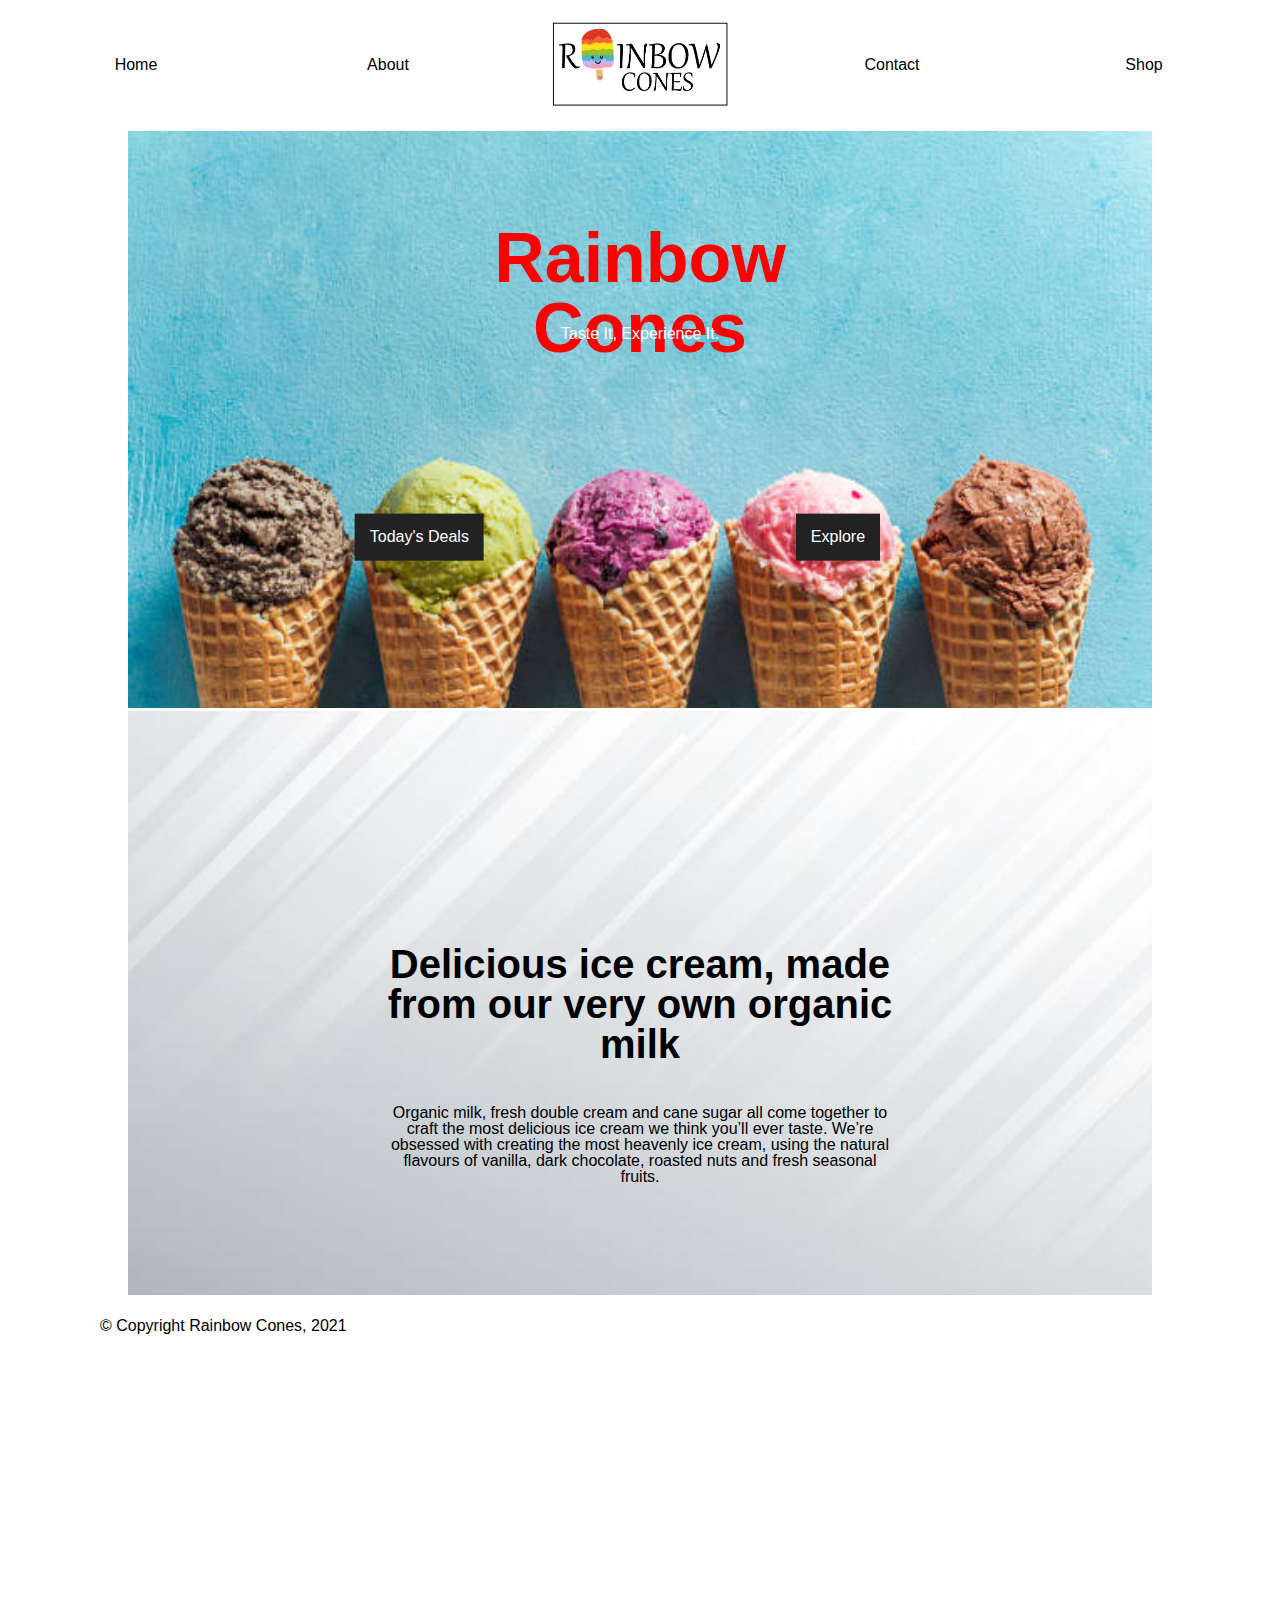
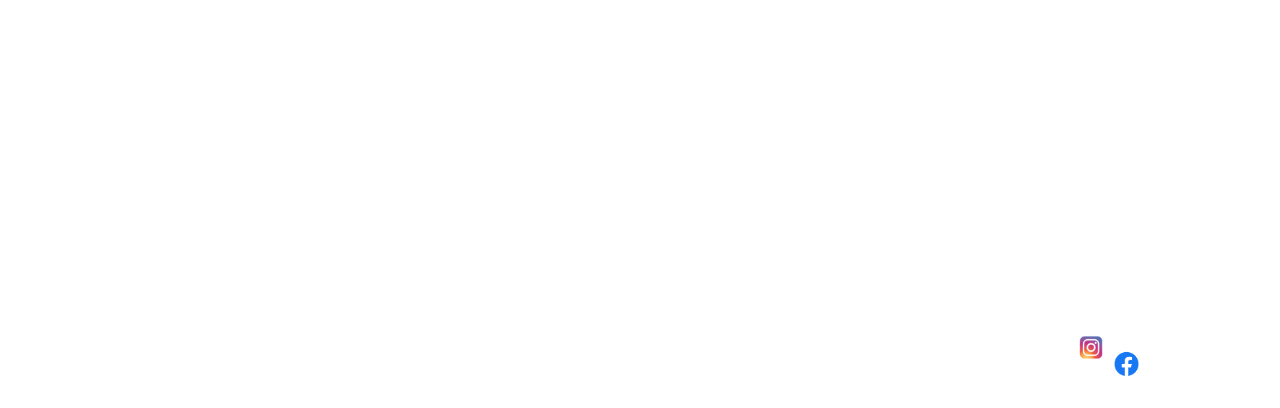
==== index.html @ d396a9e8 "first commit" ====
<!DOCTYPE html>
<html lang="en">

<head>
    <meta charset="UTF-8">
    <meta http-equiv="X-UA-Compatible" content="IE=edge">
    <meta name="viewport" content="width=device-width, initial-scale=1.0">
    <link rel="stylesheet" href="https://cdn.iconmonstr.com/1.3.0/css/iconmonstr-iconic-font.min.css">
    <link rel="stylesheet" href="css/main.css">
    <title>Rainbow Cones</title>
</head>

<!-- Body Section -->

<body>
    <div class="container">
        <header>
            
            <nav class="main-nav">
                <ul class="nav-list">
                    <li><a href="#home" class="">Home</a></li>
                    <li><a href="#about" class="">About</a></li>
                    <li><img src="./images/logo.png" alt="icecream logo"></li>
                    <li><a href="#contact" class="">Contact</a></li>
                    <li><a href="#shop" class="">Shop</a></li>
                </ul>
            </nav>
        </header>
        <main>

            <!-- main banner  -->
            <section class="banner">
                <div>
                    <img src="./images/icecream background banner.jpg" alt="icecream background">
                    <h1>Rainbow Cones</h1>
                    <p>
                        Taste It, Experience It.
                    </p>

                    <a href="#" class="blackbutton1"><span>Today's Deals</span><i class="im im-play"></i></a>
                    <a href="#" class="blackbutton2"><span>Explore</span><i class="im im-play"></i></a>
                </div>
            </section>

            <!-- second banner -->

            <section class="second-banner">
                <div>
                    <img src="./images/white background.jpg"alt="white backgorund">
                    <h2>Delicious ice cream, made from our very own organic milk</h2>
                    <p>
                        Organic milk, fresh double cream and cane sugar all come together to craft the most delicious ice cream we think you’ll ever taste. We’re obsessed with creating the most heavenly ice cream, using the natural flavours of vanilla, dark chocolate, roasted nuts and fresh seasonal fruits.
                    </p>
                </div>
            </section>
        </main>

        <!----------------------------------- footer section ------------------------------------->

        <footer>
            <nav>
                <ul class="socialmedia-list">
                    <li class="media1"><img src="./images/insta logo.png" alt="instagram logo"></li>
                    <li class="media2"><img src="./images/Facebook-logo.png" alt="facebook logo"></li>
                </ul>
            </nav>
            <p>&copy; Copyright Rainbow Cones, 2021</P>
        </footer>

    </div>

</body>

</html>
---- css/main.css ----
html,
body,
div,
span,
applet,
object,
iframe,
h1,
h2,
h3,
h4,
h5,
h6,
p,
blockquote,
pre,
a,
abbr,
acronym,
address,
big,
cite,
code,
del,
dfn,
em,
img,
ins,
kbd,
q,
s,
samp,
small,
strike,
strong,
sub,
sup,
tt,
var,
b,
u,
i,
center,
dl,
dt,
dd,
ol,
ul,
li,
fieldset,
form,
label,
legend,
table,
caption,
tbody,
tfoot,
thead,
tr,
th,
td,
article,
aside,
canvas,
details,
embed,
figure,
figcaption,
footer,
header,
hgroup,
menu,
nav,
output,
ruby,
section,
summary,
time,
mark,
audio,
video {
    margin: 0;
    padding: 0;
    border: 0;
    font-size: 100%;
    font: inherit;
    vertical-align: baseline;
}

/* HTML5 display-role reset for older browsers */
article,
aside,
details,
figcaption,
figure,
footer,
header,
hgroup,
menu,
nav,
section {
    display: block;
}

body {
    line-height: 1;
}

ol,
ul {
    list-style: none;
}

blockquote,
q {
    quotes: none;
}

blockquote:before,
blockquote:after,
q:before,
q:after {
    content: none;
}

table {
    border-collapse: collapse;
    border-spacing: 0;
}

/* CSS STYLE */

body {
    font-family: 'Open Sans', 'Helvetica Neue', sans-serif;
}

.container {
    max-width: 1500px;
    margin: 0 auto;
}

/* Headings */
h1 {
    text-align: center;
    position: absolute;
    top: 28%;
    left: 50%;
    transform: translate(-50%, -50%);
    color: red;
    font-size: 70px;
    margin-bottom: 20px;
    font-weight: bold;
}

h2 {
    text-align: center;
    position: absolute;
    top: 50%;
    left: 50%;
    transform: translate(-50%, -50%);
    color: black;
    font-size: 40px;
    margin-bottom: 20px;
    font-weight: bold;
}

span {
    vertical-align: middle;
}

.im-play {
    vertical-align: middle;
}

/* adding color and padding to nav section */

nav {
    padding: 10px;
}

/* nav li center */

nav li {
    display: block;
    text-align: center;
    padding: 12px 0;
}

/* remove underline and change colour */

nav li a {
    color: black;
    text-decoration: none;
}

/* color lists when hover */

nav li:hover a {
    color: pink;
}

nav img {
    width: 70%;
    text-align: center;
}

.media1 {
    width: 10.5%;
}

.media2 {
    width: 5%;
}

.container nav li {
    display: block;
    text-align: center;
    padding: 12px 0;
}


/* adjust size */

section {
    width: 80%;
    margin: 0 auto;
}

footer {
    width: 100%;
}

footer {
    padding-left: 100px;
}

.banner {
    position: relative;
}

.banner img {
    width: 100%;
}

.second-banner {
    position: relative;
}

.second-banner img {
    width: 100%;
}

/* paragraphs */

.banner p {
    color: white;
    text-align: center;
    font-size: 1rem;
    position: absolute;
    top: 35%;
    left: 50%;
    transform: translate(-50%, -50%);
}

.second-banner p {
    color: black;
    text-align: center;
    font-size: 1rem;
    position: absolute;
    top: 74%;
    left: 50%;
    transform: translate(-50%, -50%);
}


.blackbutton1 {
    text-decoration: none;
    background-color: #222;
    color: white;
    padding: 15px;
    margin-left: 10px;
    vertical-align: middle;
    display: inline-block;
    position: absolute;
    top: 70%;
    left: 30%;
    transform: translate(-70%, -50%);
}

.blackbutton2 {
    text-decoration: none;
    background-color: #222;
    color: white;
    padding: 15px;
    margin-left: 10px;
    vertical-align: middle;
    display: inline-block;
    position: absolute;
    top: 70%;
    left: 70%;
    transform: translate(-70%, -50%);
}

nav li {
    flex: 1;
}

.nav-list {
    display: flex;
    align-items: center;
}

.media1 {
    position: absolute;
    left: 80%;
    top: 210%;
}

.media2 {
    position: absolute;
    left: 85.5%;
    top: 215.3%;
}
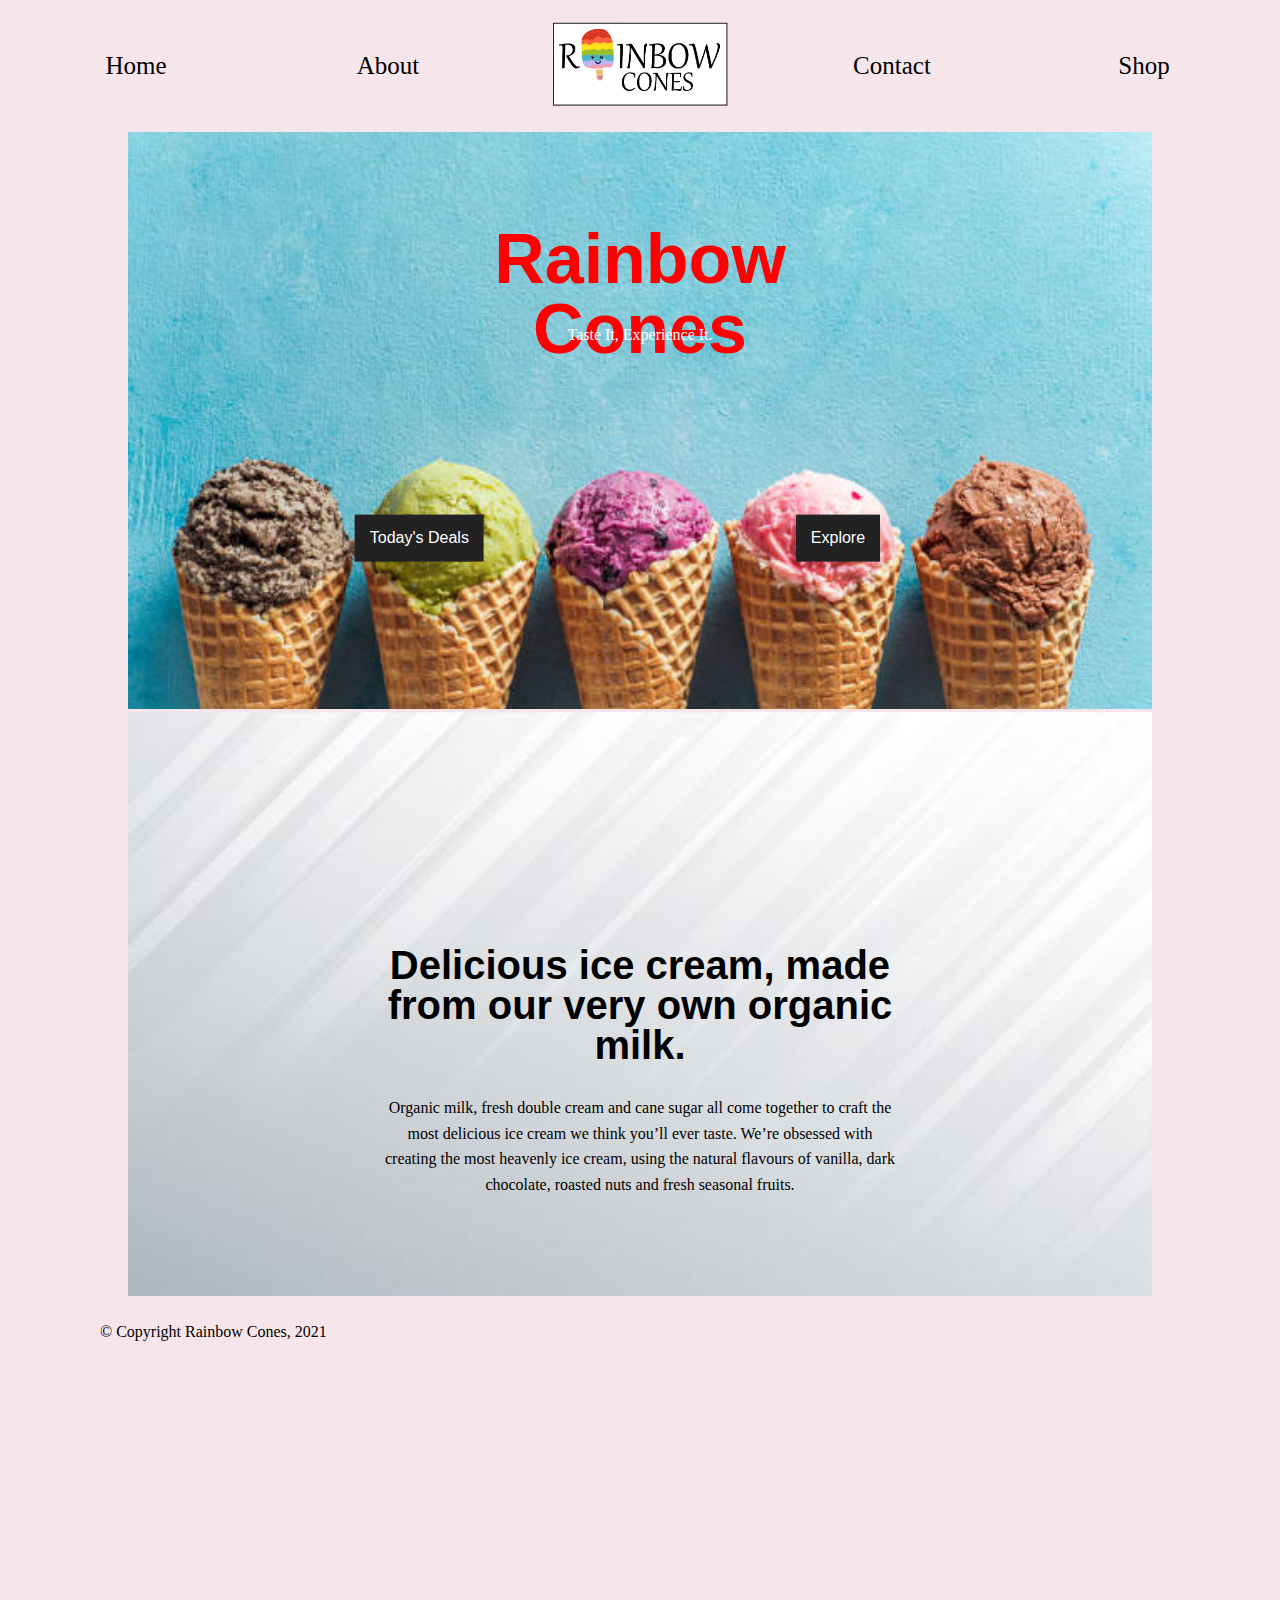
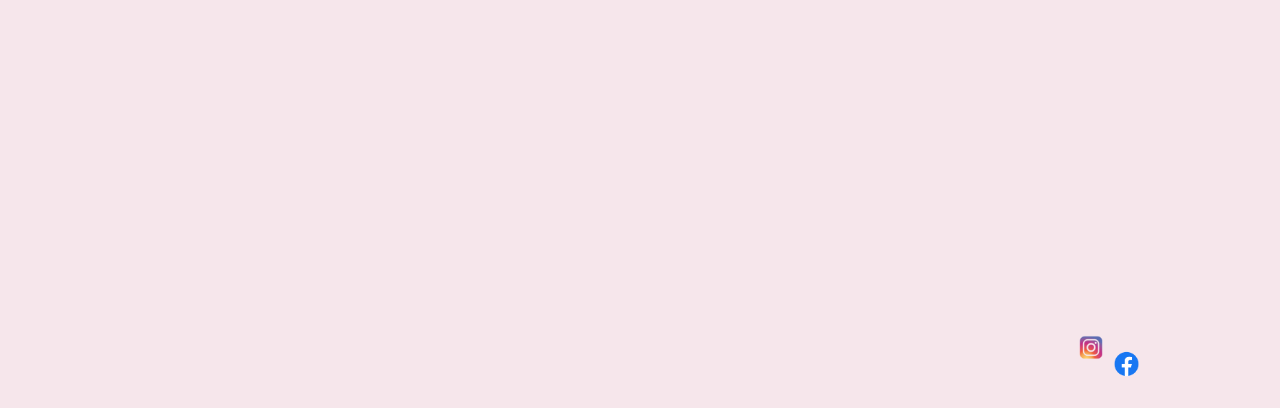
==== commit 0757beec: "edit css" ====
--- a/index.html
+++ b/index.html
@@ -8,20 +8,21 @@
     <link rel="stylesheet" href="https://cdn.iconmonstr.com/1.3.0/css/iconmonstr-iconic-font.min.css">
     <link rel="stylesheet" href="css/main.css">
     <title>Rainbow Cones</title>
+
 </head>
 
 <!-- Body Section -->
 
 <body>
     <div class="container">
-        <header>
+        <header class="">
             
             <nav class="main-nav">
                 <ul class="nav-list">
-                    <li><a href="#home" class="">Home</a></li>
-                    <li><a href="#about" class="">About</a></li>
-                    <li><img src="./images/logo.png" alt="icecream logo"></li>
-                    <li><a href="#contact" class="">Contact</a></li>
+                    <li><a href="index.html" class="">Home</a></li>
+                    <li><a href="about.html" class="">About</a></li>
+                    <li><a href="index.html"><img src="./images/logo.png" alt="icecream logo"></a></li>
+                    <li><a href="contact.html" class="">Contact</a></li>
                     <li><a href="#shop" class="">Shop</a></li>
                 </ul>
             </nav>
@@ -32,13 +33,13 @@
             <section class="banner">
                 <div>
                     <img src="./images/icecream background banner.jpg" alt="icecream background">
-                    <h1>Rainbow Cones</h1>
+                    <h1 class="heading-class">Rainbow Cones</h1>
                     <p>
                         Taste It, Experience It.
                     </p>
 
-                    <a href="#" class="blackbutton1"><span>Today's Deals</span><i class="im im-play"></i></a>
-                    <a href="#" class="blackbutton2"><span>Explore</span><i class="im im-play"></i></a>
+                    <a href="#" class="blackbutton1"><span>Today's Deals   </span><i class="im im-play"></i></a>
+                    <a href="#" class="blackbutton2"><span>Explore   </span><i class="im im-play"></i></a>
                 </div>
             </section>
 
@@ -47,7 +48,7 @@
             <section class="second-banner">
                 <div>
                     <img src="./images/white background.jpg"alt="white backgorund">
-                    <h2>Delicious ice cream, made from our very own organic milk</h2>
+                    <h2 class="h2-class">Delicious ice cream, made from our very own organic milk.</h2>
                     <p>
                         Organic milk, fresh double cream and cane sugar all come together to craft the most delicious ice cream we think you’ll ever taste. We’re obsessed with creating the most heavenly ice cream, using the natural flavours of vanilla, dark chocolate, roasted nuts and fresh seasonal fruits.
                     </p>
@@ -69,6 +70,6 @@
 
     </div>
 
-</body>
+</body>  
 
 </html>--- a/css/main.css
+++ b/css/main.css
@@ -132,11 +132,26 @@
 
 body {
     font-family: 'Open Sans', 'Helvetica Neue', sans-serif;
+    background-color: #F6E6EB;
+}
+
+.nav-list {
+    font-family: fantasy;
+    font-size: 25px;
 }
 
 .container {
     max-width: 1500px;
     margin: 0 auto;
+}
+
+.container {
+    max-width: 1500px;
+    margin: 0 0;
+}
+
+.header-class {
+    background-color: pink;
 }
 
 /* Headings */
@@ -152,7 +167,7 @@
     font-weight: bold;
 }
 
-h2 {
+.h2-class {
     text-align: center;
     position: absolute;
     top: 50%;
@@ -164,6 +179,19 @@
     font-weight: bold;
 }
 
+h2 {
+    color: black;
+    font-size: 60px;
+    margin-bottom: 20px;
+    font-weight: bold;
+}
+h3 {
+    color: black;
+    font-size: 30px;
+    margin-bottom: 20px;
+    font-weight: bold;
+}
+
 span {
     vertical-align: middle;
 }
@@ -184,6 +212,7 @@
     display: block;
     text-align: center;
     padding: 12px 0;
+    
 }
 
 /* remove underline and change colour */
@@ -196,7 +225,8 @@
 /* color lists when hover */
 
 nav li:hover a {
-    color: pink;
+    color: red;
+    text-decoration: underline;
 }
 
 nav img {
@@ -251,6 +281,11 @@
 }
 
 /* paragraphs */
+
+p {
+    font-family: cursive;
+    line-height: 1.6;
+}
 
 .banner p {
     color: white;
@@ -320,4 +355,96 @@
     position: absolute;
     left: 85.5%;
     top: 215.3%;
-}+}
+
+
+
+
+
+/* ANIMATIONS */
+
+.blackbutton1:hover {
+    transform: scale(2);
+  transition: 0.5s ease-in-out;
+}
+
+.blackbutton2:hover {
+    transform: scale(2);
+  transition: 0.5s ease-in-out;
+} 
+
+.media1:hover {
+    transform: scale(2);
+    transition: 0.2s ease-in-out;
+}
+
+.media2:hover {
+    transform: scale(2);
+    transition: 0.5s ease-in-out;
+}
+
+.copyright-text {
+    position: absolute;
+    left: 5%;
+    top: 217%;
+}
+
+    /* CONTACT PAGE */
+
+
+
+div.contact {
+    /* border of contact section */
+    background-color: pink;
+    border: 1px solid black;
+    padding: 20px;
+    margin-top: 5%;
+}
+
+div.contact .blocklabel {
+    display: block;
+    font-size: 1.1rem;
+    margin-bottom: 0.25rem;
+}
+
+input.maxwidth {
+    /* makes input under name and email to be 100% width */
+    margin-bottom: 0.75rem;
+    padding-bottom: 0.5rem;
+    width: 100%;
+}
+
+textarea#message {
+    /* making message input size bigger and no adjustable  */
+    padding-bottom: 3rem;
+    resize: none;
+    width: 100%;
+}
+
+button {
+    /* adding border, font-size, etc., to button in contact section */
+    background: none;
+    border: 1px solid black;
+    font-size: 0.7rem;
+    margin-top: 0.7rem;
+    padding: 0.7rem;
+}
+
+.location-class {
+    position: absolute;
+    top: 95%;
+    left: 1.5%;
+}
+
+.about-sec {
+    position: absolute;
+    left: 5%;
+    top: 30%;
+}
+
+.story-img {
+    width: 100%;
+}
+
+
+
